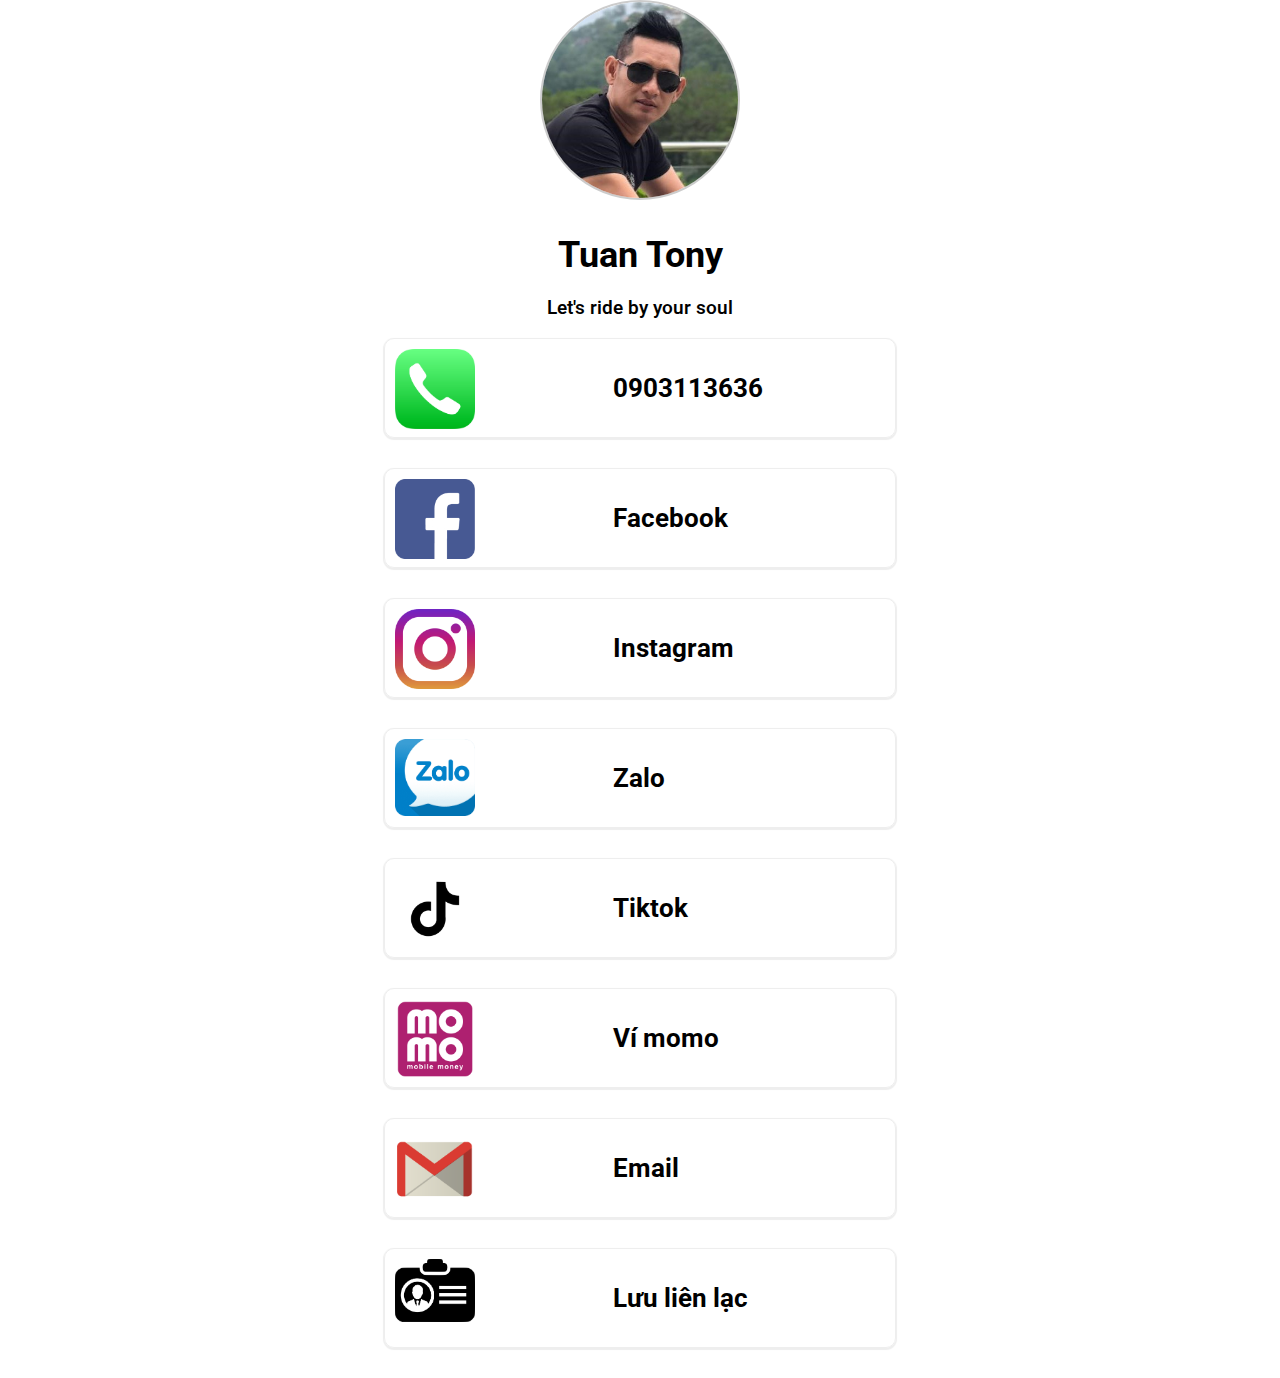
==== index.html @ 805231d2 "Add files via upload" ====
<!DOCTYPE html>
<html lang="en">
<head>
    <meta charset="UTF-8">
    <meta name="viewport" content="width=device-width, initial-scale=1.0">
    <title>Social Visit - Thẻ thông minh hàng đầu Việt Nam</title>
    <link rel="stylesheet" href="style.css">
    <link rel="preconnect" href="https://fonts.gstatic.com">
    <link href="https://fonts.googleapis.com/css2?family=Roboto:ital,wght@0,100;0,300;0,400;0,500;0,700;0,900;1,100;1,300;1,400;1,500;1,700;1,900&display=swap" rel="stylesheet">
    <script
    src="https://cdn.jsdelivr.net/npm/bootstrap@5.0.0-beta1/dist/js/bootstrap.bundle.min.js"
    integrity="sha384-ygbV9kiqUc6oa4msXn9868pTtWMgiQaeYH7/t7LECLbyPA2x65Kgf80OJFdroafW"
    crossorigin="anonymous"
  ></script>
</head>
<body>
    <div class="container">
        <div class="avatar">
            <img src="images/ava.jpg" alt="">
        </div>
        <h3 class="name">Tuan Tony</h3>
        <p class="desc-profile">Let's ride by your soul</p>
        <div class="box-social" onclick="window.location = 'tel:0981389693'">
            <div class="icon">
                <img src="images/phone.png" alt="">
            </div>
            <div class="text">
                <p>0903113636</p>
            </div>
        </div>
        <div class="box-social" onclick="window.open('https://www.facebook.com/tuan.tony.5680')">
            <div class="icon">
                <img src="images/icon-facebook.png" alt="">
            </div>
            <div class="text">
                <p>Facebook</p>
            </div>
        </div>
        <div class="box-social">
            <div class="icon">
                <img src="images/insta.png" alt="">
            </div>
            <div class="text">
                <p>Instagram</p>
            </div>
        </div>
        <div class="box-social">
            <div class="icon">
                <img src="images/zalo.png" alt="">
            </div>
            <div class="text">
                <p>Zalo</p>
            </div>
            </div>
        <div class="box-social">
            <div class="icon">
                <img src="images/tiktok.png" alt="">
            </div>
            <div class="text">
                <p>Tiktok</p>
            </div>
        </div>
        <div class="box-social">
            <div class="icon">
                <img src="images/logo-momo.jfif" alt="">
            </div>
            <div class="text">
                <p>Ví momo</p>
            </div>
        </div>
        <div class="box-social">
            <div class="icon">
                <img src="images/email.png" alt="">
            </div>
            <div class="text">
                <p>Email</p>
            </div>
            </div>
        <div class="box-social">
            <div class="icon">
                <img src="images/id.png" alt="">
            </div>
            <div class="text">
                <p>Lưu liên lạc</p>
            </div>
        </div>
    </div>
</body>
</html>
---- style.css ----
*{
    box-sizing: border-box;
}

body{
    margin: 0px;
    padding: 0px;
    font-family: 'Roboto', sans-serif;
}

.container {
    width: 30%;
    margin: 0 auto;
    display: flex;
    align-items: center;
    flex-direction: column;
}
.avatar img{
    width: 200px;
    height: 200px;
    object-fit: cover;
    border-radius: 50%;
    border: 2px solid #ccc;
}

.name {
    font-size: 2.25rem;
    font-weight: 700;
    margin-top: 30px;
    margin-bottom: 1px;
}

.desc-profile {
    font-weight: 550;
    font-size: 1.2rem;
}

.box-social {
    display: flex;
    width: 100%;
    height: 100px;
    margin-bottom: 30px;
    border: 1px solid #eee;
    border-radius: 10px;
    box-shadow: 0 1px 1px 1px #eee;
    cursor: pointer;
}

.box-social img{
    width: 100px;
    padding: 10px;
}

.icon {
    margin-right: 25%;
}

.text {
    display: flex;
    justify-content: center;
    align-items: center;
    font-size: 1.6rem;
    font-weight: 700;
    text-align: center;
}
@media screen and (max-width: 1439px){
    .container{
        width: 40%;
    }
}

@media screen and (max-width: 1000px){
    .container{
        width: 60%;
    }
}


@media screen and (max-width: 767px){
    .container{
        width: 90%;
    }
    .box-social{
        height: 70px;
    }
    .box-social img {
        width: 70px;
    }
    .avatar img{
        width: 160px;
        height: 160px;
        margin-top: 20px;
    }
    .name {
        margin-top: 15px;
    }
}
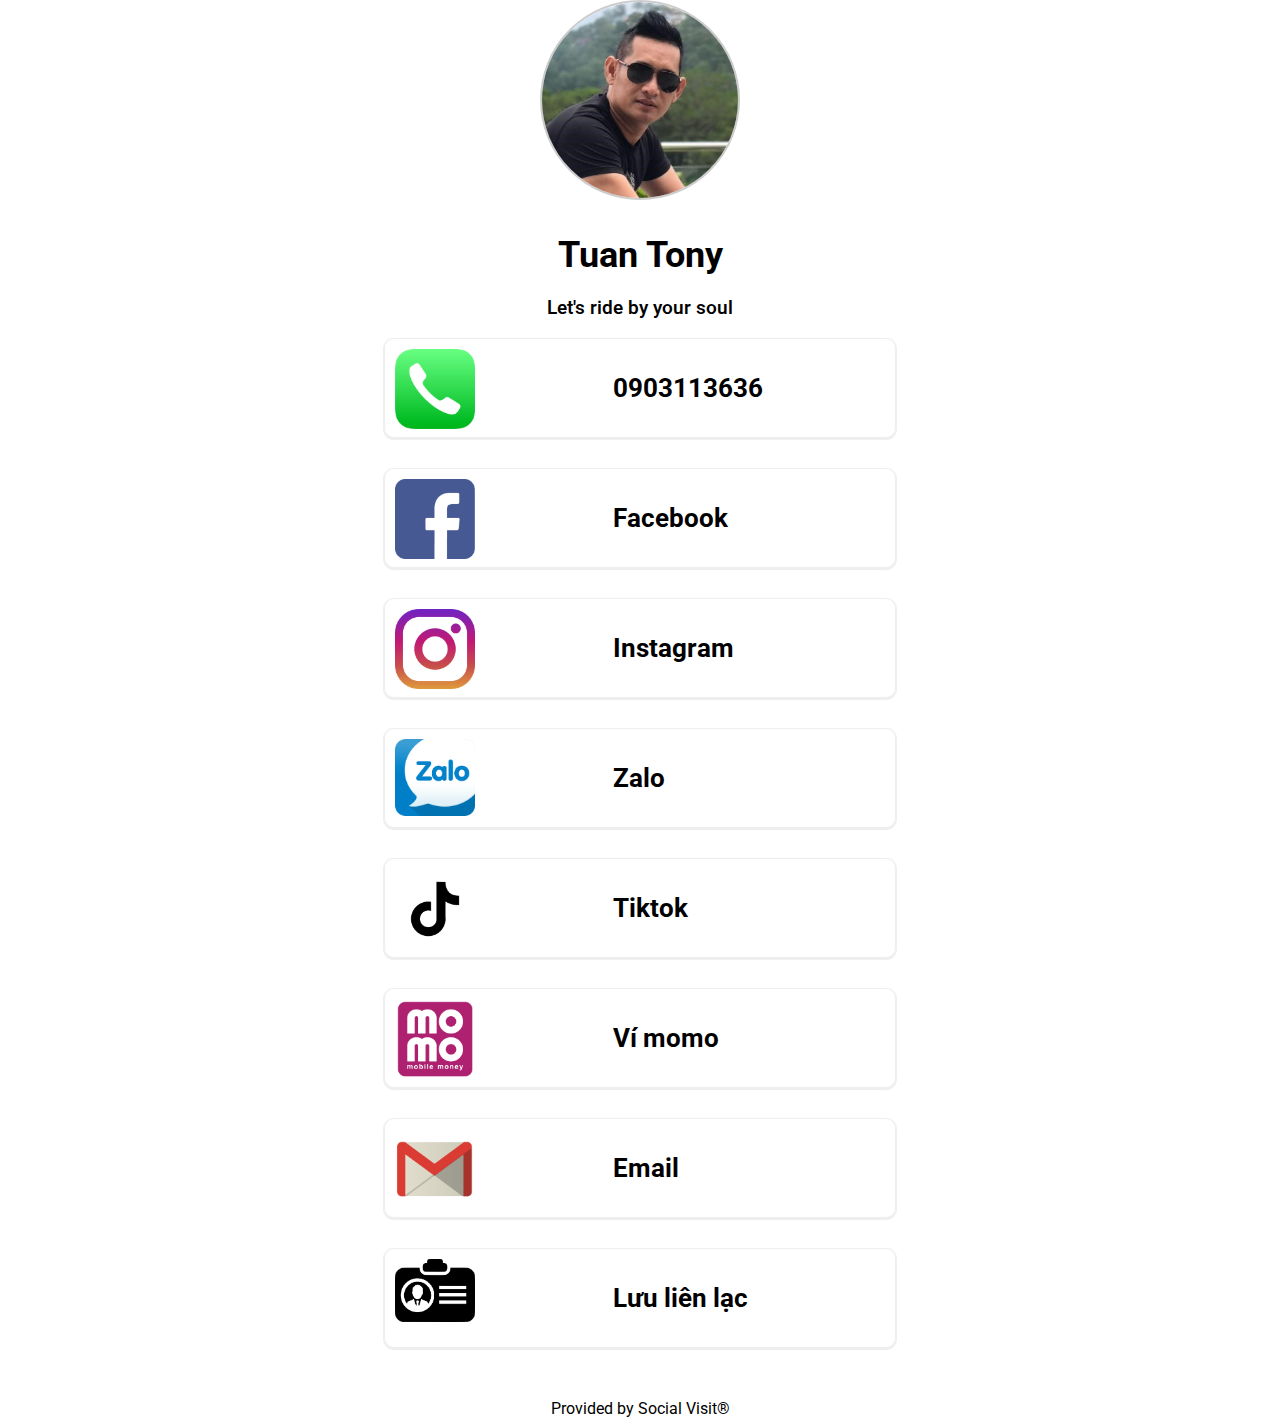
==== commit 714f8436: "Add files via upload" ====
--- a/index.html
+++ b/index.html
@@ -51,7 +51,7 @@
             <div class="text">
                 <p>Zalo</p>
             </div>
-            </div>
+        </div>
         <div class="box-social">
             <div class="icon">
                 <img src="images/tiktok.png" alt="">
@@ -84,6 +84,9 @@
                 <p>Lưu liên lạc</p>
             </div>
         </div>
+        <div class="footer">
+            <p>Provided by Social Visit&reg;</p>
+          </div>
     </div>
 </body>
 </html>--- a/style.css
+++ b/style.css
@@ -63,6 +63,13 @@
     font-weight: 700;
     text-align: center;
 }
+
+.footer {
+    color: black;
+    text-align: center;
+    height: 30px;
+    padding: 5px;
+  }
 @media screen and (max-width: 1439px){
     .container{
         width: 40%;
@@ -86,6 +93,13 @@
     .box-social img {
         width: 70px;
     }
+    .icon{
+        margin: 0;
+    }
+    .text{
+        margin-left: 20%;
+        margin-right: auto;
+    }
     .avatar img{
         width: 160px;
         height: 160px;
@@ -96,4 +110,16 @@
     }
 }
 
+@media screen and (max-width: 435px){
+    .text{
+        margin-left: 10%;
+    }
+    .box-social{
+        height: 60px;
+        margin-bottom: 10px;
+    }
+    .text{
+        margin-top: 10px;
+    }
+}
 
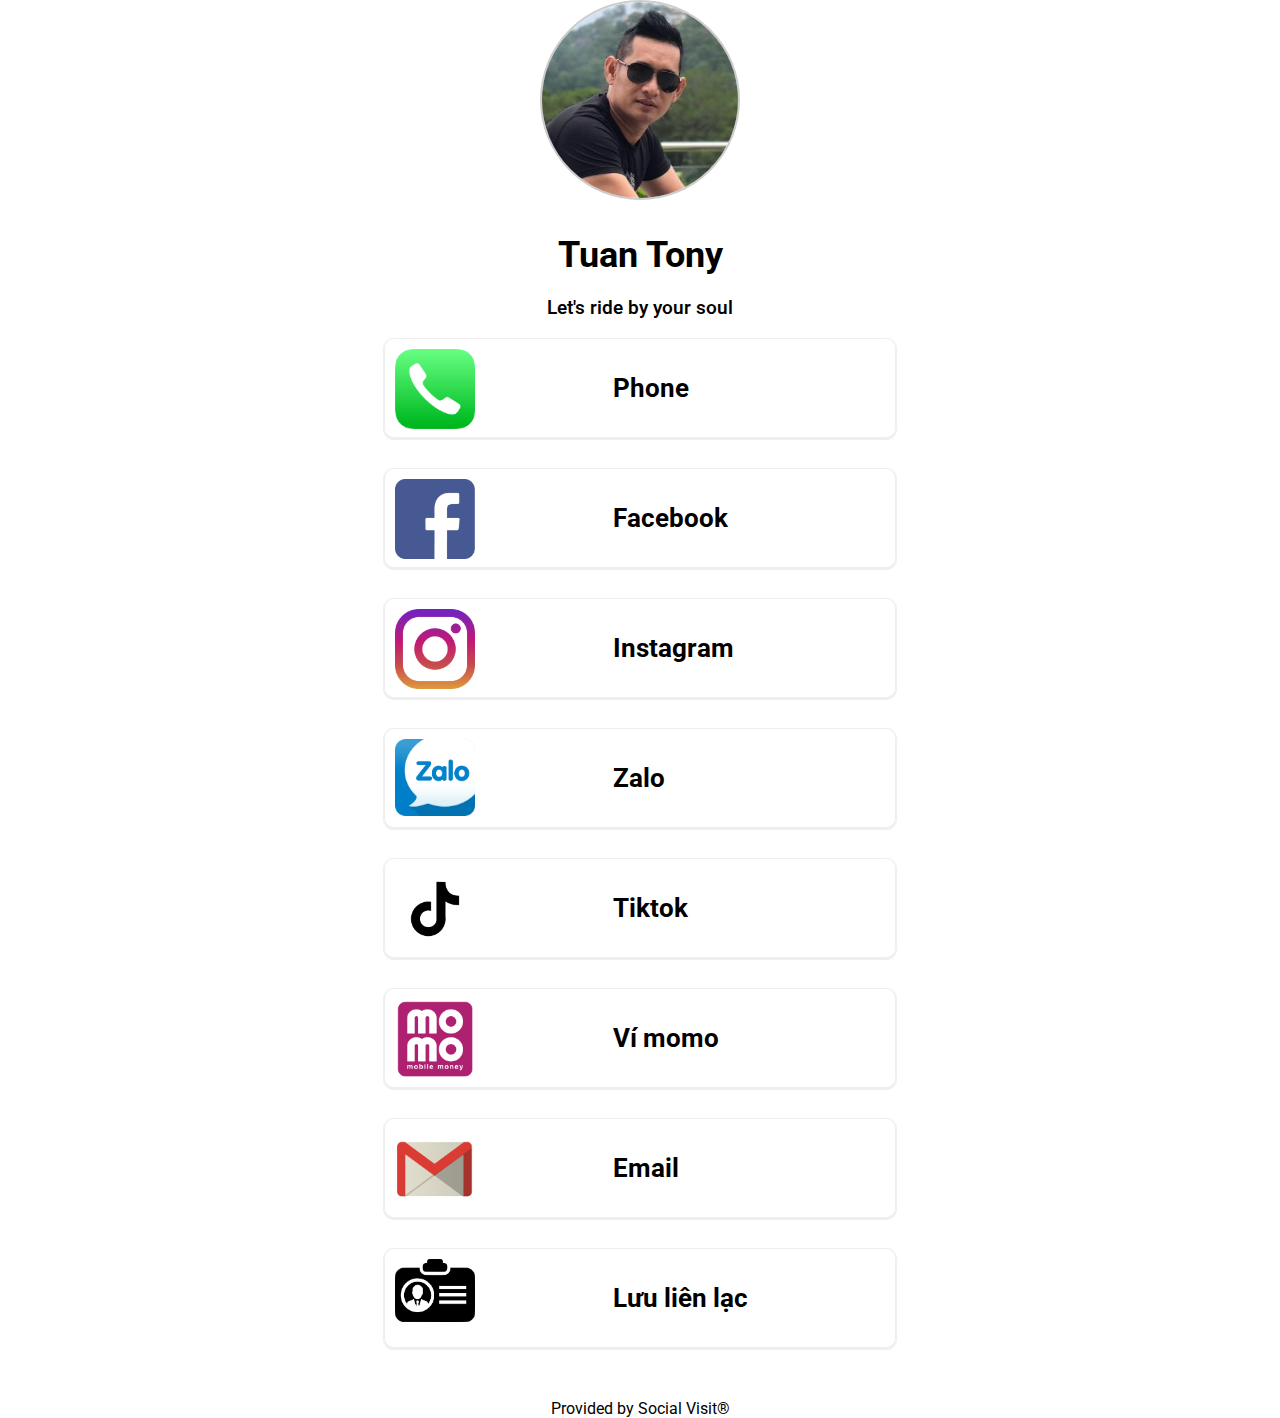
==== commit cf207a23: "Add files via upload" ====
--- a/index.html
+++ b/index.html
@@ -25,7 +25,7 @@
                 <img src="images/phone.png" alt="">
             </div>
             <div class="text">
-                <p>0903113636</p>
+                <p>Phone</p>
             </div>
         </div>
         <div class="box-social" onclick="window.open('https://www.facebook.com/tuan.tony.5680')">
--- a/style.css
+++ b/style.css
@@ -116,7 +116,10 @@
     }
     .box-social{
         height: 60px;
-        margin-bottom: 10px;
+        margin-bottom: 30px;
+    }
+    .box-social img{
+        width: 60px;
     }
     .text{
         margin-top: 10px;
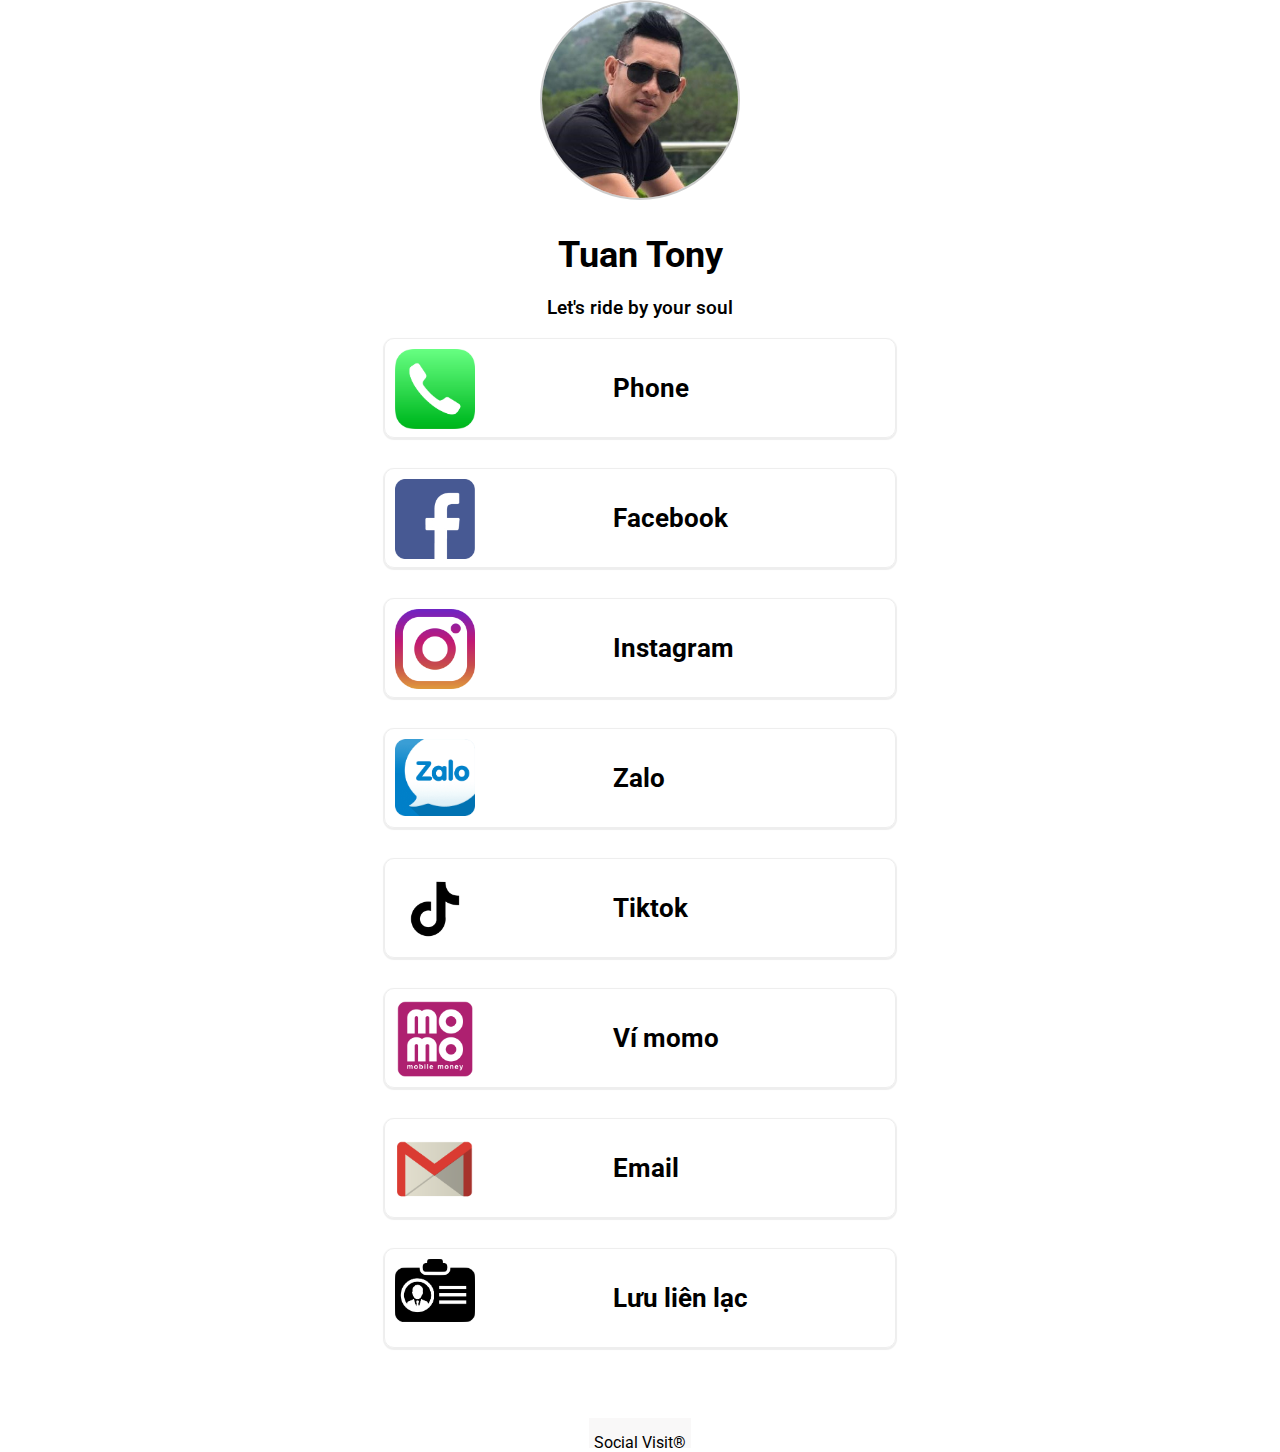
==== commit ad066c4b: "Add files via upload" ====
--- a/index.html
+++ b/index.html
@@ -28,7 +28,7 @@
                 <p>Phone</p>
             </div>
         </div>
-        <div class="box-social" onclick="window.open('https://www.facebook.com/tuan.tony.5680')">
+        <div class="box-social" onclick="window.open('https://m.facebook.com/tuan.tony.5680')">
             <div class="icon">
                 <img src="images/icon-facebook.png" alt="">
             </div>
@@ -85,7 +85,10 @@
             </div>
         </div>
         <div class="footer">
-            <p>Provided by Social Visit&reg;</p>
+            <div class="logo">
+              <img src="images/logo.png" alt="">
+            </div>
+            <p>Social Visit&reg;</p>
           </div>
     </div>
 </body>
--- a/style.css
+++ b/style.css
@@ -65,10 +65,20 @@
 }
 
 .footer {
+    background-color: #f9f8f8;
     color: black;
     text-align: center;
     height: 30px;
     padding: 5px;
+    display: flex;
+    justify-content: center;
+    align-items: center;
+    flex-direction: column;
+    margin-top: 40px;
+  }
+
+  .footer img{
+    width: 70px;
   }
 @media screen and (max-width: 1439px){
     .container{
@@ -109,20 +119,9 @@
         margin-top: 15px;
     }
 }
-
 @media screen and (max-width: 435px){
     .text{
         margin-left: 10%;
     }
-    .box-social{
-        height: 60px;
-        margin-bottom: 30px;
-    }
-    .box-social img{
-        width: 60px;
-    }
-    .text{
-        margin-top: 10px;
-    }
 }
 
